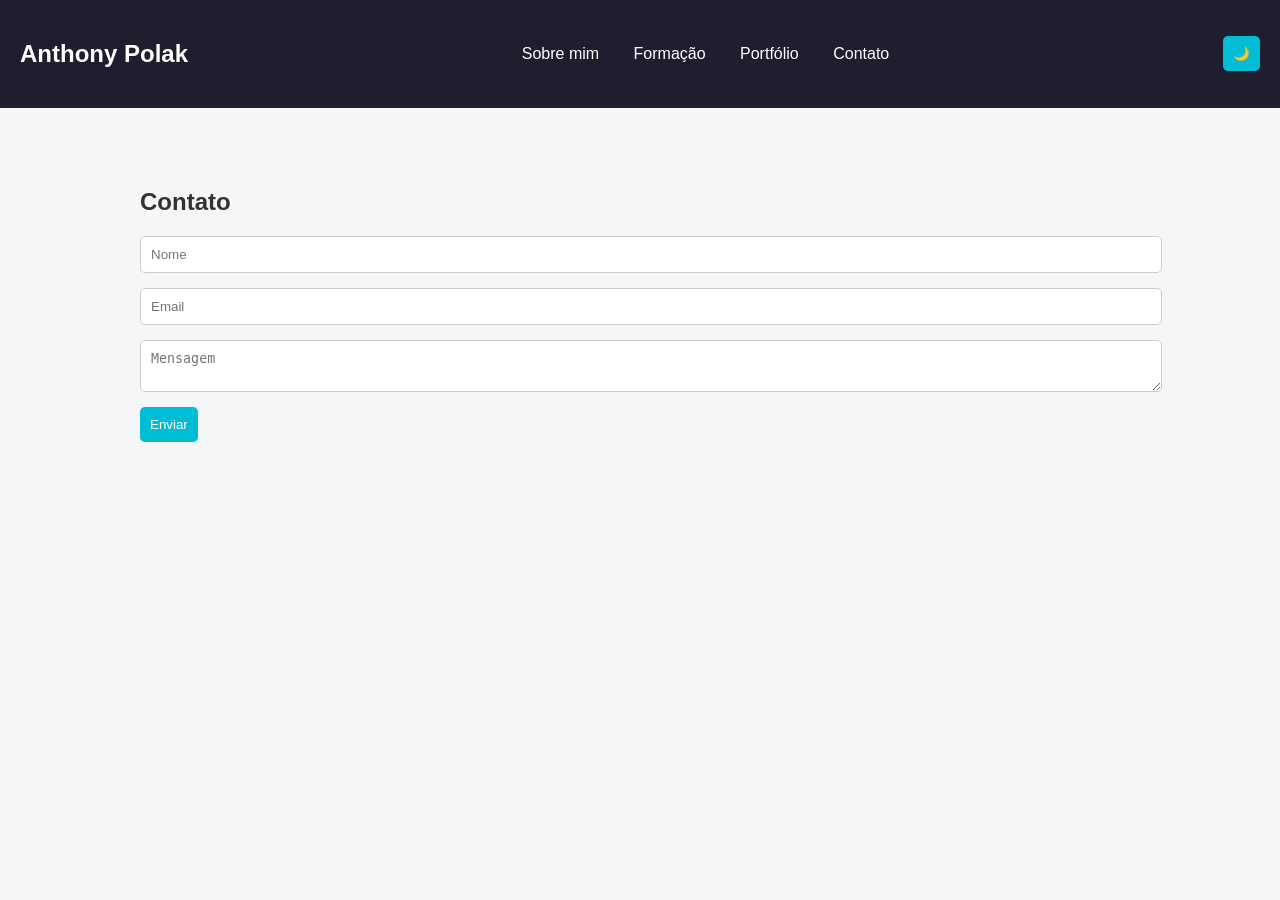
==== contato.html @ cefcba43 "versão inicial portifolio" ====
<!DOCTYPE html>
<html lang="pt-br">

<head>
<meta charset="UTF-8">
<meta name="viewport" content="width=device-width, initial-scale=1.0">
<title>Contato - Anthony Polak</title>

<link rel="stylesheet" href="style.css">
</head>

<body>

<header>

<h2>Anthony Polak</h2>

<nav>
<a href="index.html">Sobre mim</a>
<a href="formacao.html">Formação</a>
<a href="portfolio.html">Portfólio</a>
<a href="contato.html">Contato</a>
</nav>

<button onclick="tema()">🌙</button>

</header>

<section class="container">

<h1>Contato</h1>

<form id="formulario">

<input type="text" id="nome" placeholder="Nome">

<input type="email" id="email" placeholder="Email">

<textarea id="mensagem" placeholder="Mensagem"></textarea>

<button type="submit">Enviar</button>

</form>

<p id="status"></p>

</section>

<script src="script.js"></script>

</body>
</html>
---- style.css ----
body{
font-family:Arial;
background:#f4f6f8;
margin:0;
color:#333;
}

header{
display:flex;
justify-content:space-between;
align-items:center;
background:#1e1e2f;
color:white;
padding:20px;
}

nav a{
color:white;
margin:15px;
text-decoration:none;
}

nav a:hover{
color:#00bcd4;
}

.container{
max-width:1000px;
margin:auto;
padding:60px 20px;
}

.card{
background:white;
padding:20px;
margin-bottom:20px;
border-radius:8px;
box-shadow:0 4px 10px rgba(0,0,0,0.1);
}

input, textarea{
display:block;
width:100%;
padding:10px;
margin-bottom:15px;
border-radius:5px;
border:1px solid #ccc;
}

button{
padding:10px;
border:none;
background:#00bcd4;
color:white;
cursor:pointer;
border-radius:5px;
}

.tabela{
width:100%;
border-collapse:collapse;
margin-top:20px;
}

.tabela th, .tabela td{
border:1px solid #ccc;
padding:12px;
}

.tabela th{
background:#00bcd4;
color:white;
}

.barra{
background:#ddd;
height:8px;
border-radius:10px;
margin-bottom:5px;
}

.nivel{
height:8px;
border-radius:10px;
background:#00bcd4;
}

.sql{width:80%;}
.html{width:70%;}
.js{width:60%;}

.dark{
background:#121212;
color:white;
}

.dark .card{
background:#1e1e1e;
}
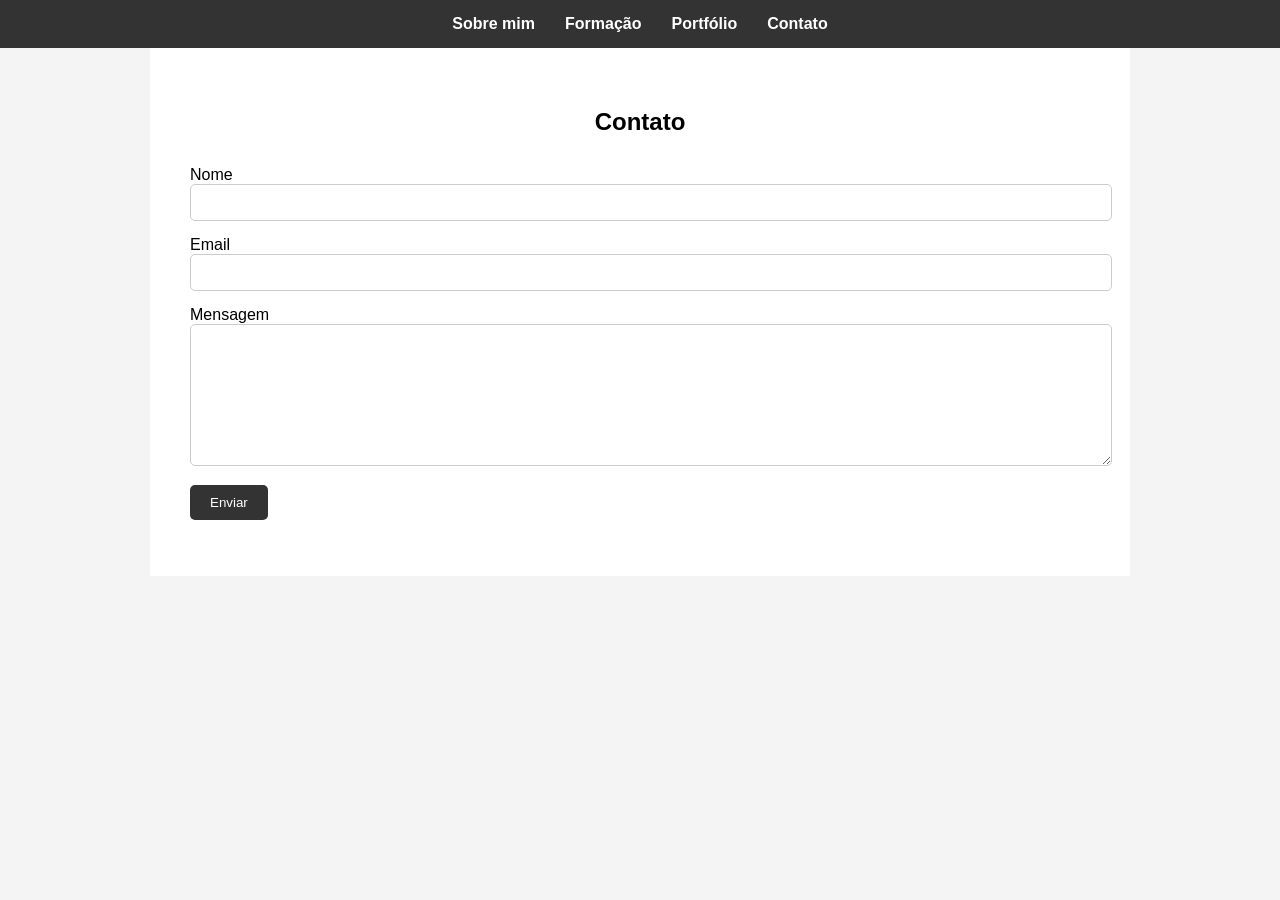
==== commit 66570d28: "versão final" ====
--- a/contato.html
+++ b/contato.html
@@ -3,26 +3,22 @@
 
 <head>
 <meta charset="UTF-8">
-<meta name="viewport" content="width=device-width, initial-scale=1.0">
-<title>Contato - Anthony Polak</title>
-
-<link rel="stylesheet" href="style.css">
+<title>Contato</title>
+<link rel="stylesheet" href="css/style.css">
 </head>
 
 <body>
 
 <header>
 
-<h2>Anthony Polak</h2>
-
 <nav>
-<a href="index.html">Sobre mim</a>
-<a href="formacao.html">Formação</a>
-<a href="portfolio.html">Portfólio</a>
-<a href="contato.html">Contato</a>
+<ul>
+<li><a href="sobre.html">Sobre mim</a></li>
+<li><a href="formacao.html">Formação</a></li>
+<li><a href="portfolio.html">Portfólio</a></li>
+<li><a href="contato.html">Contato</a></li>
+</ul>
 </nav>
-
-<button onclick="tema()">🌙</button>
 
 </header>
 
@@ -30,23 +26,28 @@
 
 <h1>Contato</h1>
 
-<form id="formulario">
+<!-- Formulário obrigatório da atividade -->
 
-<input type="text" id="nome" placeholder="Nome">
+<form id="formContato">
 
-<input type="email" id="email" placeholder="Email">
+<label>Nome</label>
+<input type="text" id="nome">
 
-<textarea id="mensagem" placeholder="Mensagem"></textarea>
+<label>Email</label>
+<input type="email" id="email">
+
+<label>Mensagem</label>
+<textarea id="mensagem"></textarea>
 
 <button type="submit">Enviar</button>
 
 </form>
 
-<p id="status"></p>
+<p id="msg"></p>
 
 </section>
 
-<script src="script.js"></script>
+<script src="js/script.js"></script>
 
 </body>
 </html>
--- a/css/style.css
+++ b/css/style.css
@@ -0,0 +1,170 @@
+/* ================================
+   ESTILO GERAL DO SITE
+================================ */
+
+/* Define fonte padrão e remove margens */
+body{
+font-family: Arial, Helvetica, sans-serif;
+margin:0;
+background:#f4f4f4;
+}
+
+
+/* ================================
+   MENU DE NAVEGAÇÃO
+================================ */
+
+nav{
+background:#333;
+padding:15px;
+}
+
+/* organização horizontal do menu */
+nav ul{
+list-style:none;
+display:flex;
+justify-content:center;
+gap:30px;
+margin:0;
+padding:0;
+}
+
+/* estilo dos links */
+nav a{
+color:white;
+text-decoration:none;
+font-weight:bold;
+}
+
+/* efeito ao passar o mouse */
+nav a:hover{
+color:#00bfff;
+}
+
+
+/* ================================
+   CONTAINER PRINCIPAL
+================================ */
+
+.container{
+max-width:900px;
+margin:auto;
+padding:40px;
+background:white;
+}
+
+
+/* ================================
+   TÍTULOS
+================================ */
+
+h1{
+text-align:center;
+margin-bottom:30px;
+}
+
+h2{
+margin-top:30px;
+}
+
+
+/* ================================
+   CARDS DO PORTFÓLIO
+================================ */
+
+.card{
+background:#eeeeee;
+padding:20px;
+margin:20px 0;
+border-radius:8px;
+}
+
+
+/* ================================
+   FORMULÁRIO DE CONTATO
+================================ */
+
+form{
+margin-top:20px;
+}
+
+input{
+width:100%;
+padding:10px;
+margin-bottom:15px;
+border:1px solid #ccc;
+border-radius:5px;
+}
+
+textarea{
+width:100%;
+padding:10px;
+margin-bottom:15px;
+border:1px solid #ccc;
+border-radius:5px;
+height:120px;
+}
+
+button{
+padding:10px 20px;
+background:#333;
+color:white;
+border:none;
+border-radius:5px;
+cursor:pointer;
+}
+
+/* efeito hover botão */
+button:hover{
+background:#555;
+}
+
+
+/* ================================
+   TABELA DE CONHECIMENTOS
+================================ */
+
+/* tabela principal */
+.tabela-conhecimentos{
+width:100%;
+border-collapse:collapse;
+margin-top:20px;
+}
+
+/* cabeçalho da tabela */
+.tabela-conhecimentos th{
+background:#333;
+color:white;
+padding:12px;
+}
+
+/* células da tabela */
+.tabela-conhecimentos td{
+padding:10px;
+border:1px solid #ccc;
+text-align:center;
+}
+
+/* linhas alternadas */
+.tabela-conhecimentos tr:nth-child(even){
+background:#f2f2f2;
+}
+
+
+/* ================================
+   RESPONSIVIDADE SIMPLES
+================================ */
+
+/* ajusta layout para telas menores */
+@media(max-width:768px){
+
+nav ul{
+flex-direction:column;
+align-items:center;
+}
+
+.container{
+padding:20px;
+}
+
+}
